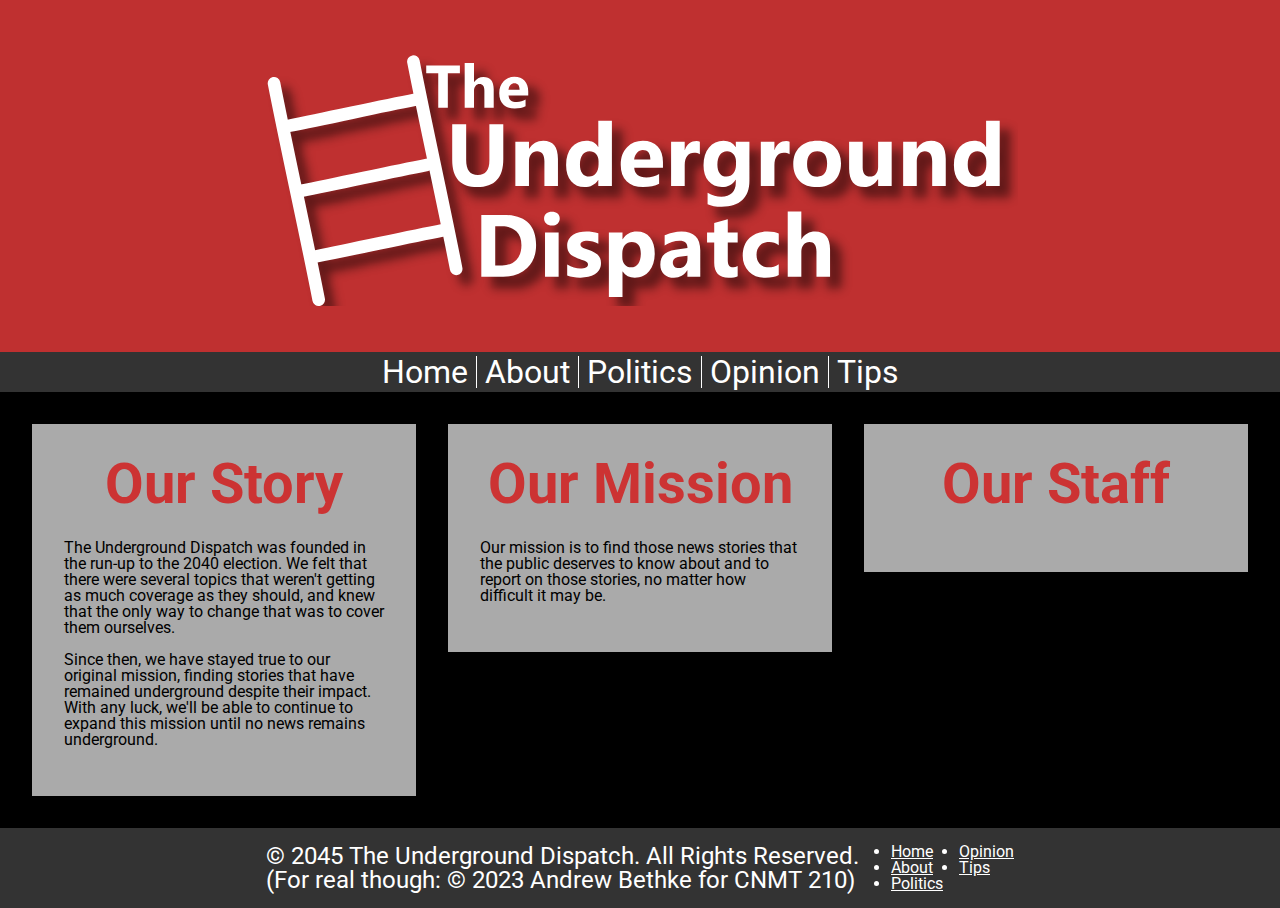
==== about.html @ 6b602154 "Added about page, tweaked heading size." ====
<!--
    Andrew Bethke
    CNMT 210
    Final Project
-->
<!DOCTYPE html>
<html lang="en">
<head>
    <meta charset="UTF-8">
    <meta name="viewport" content="width=device-width, initial-scale=1.0">
    <title>The Underground Dispatch</title>

    <link rel="stylesheet" href="./reset.css">
    <link rel="stylesheet" href="./shared.css">
    <link rel="stylesheet" href="./about.css">

    <!--Google Fonts-->
    <link rel="preconnect" href="https://fonts.googleapis.com">
    <link rel="preconnect" href="https://fonts.gstatic.com" crossorigin>
    <link href="https://fonts.googleapis.com/css2?family=Roboto:ital,wght@0,400;0,700;1,400;1,700&display=swap" rel="stylesheet">
</head>
<body>
    <header>
            <img src="./logo.svg" class="autocenter"
                alt='A illustration of a ladder, followed by the words "The Underground Dispatch"'
            >
        <nav>
            <a href="./index.html">Home</a>
            <a href="./about.html">About</a>
            <a href="./politics.html">Politics</a>
            <a href="./opinion.html">Opinion</a>
            <a href="./tips.html">Tips</a>
        </nav>
    </header>
    <main>
        <section>
            <h1>Our Story</h1>
            <p>The Underground Dispatch was founded in the run-up to the 2040 election. We felt that there were several topics that weren't getting as much coverage as they should, and knew that the only way to change that was to cover them ourselves.</p>
            <p>Since then, we have stayed true to our original mission, finding stories that have remained underground despite their impact. With any luck, we'll be able to continue to expand this mission until no news remains underground.</p>
        </section>
        <section>
            <h2>Our Mission</h2>
            <p>Our mission is to find those news stories that the public deserves to know about and to report on those stories, no matter how difficult it may be.</p>
        </section>
        <section>
            <h2>Our Staff</h2>
        </section>
    </main>
    <footer>
        <div>
            <p>© 2045 The Underground Dispatch. All Rights Reserved.</p>
            <p>(For real though: © 2023 Andrew Bethke for CNMT 210)</p>
        </div>
        <nav>
            <ul>
                <li><a href="./index.html">Home</a></li>
                <li><a href="./about.html">About</a></li>
                <li><a href="./politics.html">Politics</a></li>
                <li><a href="./opinion.html">Opinion</a></li>
                <li><a href="./tips.html">Tips</a></li>
            </ul>
        </nav>
    </footer>
</body>
</html>
---- shared.css ----
/*
    Andrew Bethke
    CNMT 210
    Final Project
*/

html, body {
    width: 100%;
    height: 100%;
    background-color: black;
    font-family: Roboto, Arial, Arial, Helvetica, sans-serif;
}

.autocenter {
    position: absolute;
    left: 50%;
    bottom: 50%;
    transform: translate(-50%, 50%);
}

header {
    width: 100%;
    height: 40%;
    background-color: #BF3030;
    display: flex;
    justify-content: center;
    margin-bottom: 2em;
}

header img
{
    height: 70%;
    width: auto;
    max-width: 80%;
}

header nav {
    width: 100%;
    background-color: #333333;
    text-align: center;
    padding: 0.25em;
    display: flex;
    flex-direction: row;
    flex-wrap: wrap;
    justify-content: center;
    position: absolute;
    bottom: -2em;
}

header nav a {
    color: white;
    text-decoration: none;
    font-size: 2em;
    display: block;
    padding: 0 0.25em;
    border-right: 0.05em solid white;
}

header nav a:last-child {
    border: none;
}

footer {
    height: 5em;
    width: 100%;
    padding: 1em;
    background-color: #333333;
    color: white;
    display: flex;
    justify-content: center;
    gap: 2em;
}

footer div p {
    font-size: 1.5em;
}

footer ul {
    height: 100%;
    display: flex;
    flex-direction: column;
    flex-wrap: wrap;
    column-gap: 1em;
}

footer a {
    color: white;
}

h1, h2 {
    text-align: center;
    font-weight: bold;
    font-size: 3.5em;
}
---- about.css ----
main {
    display: flex;
    justify-content: space-evenly;
    padding: 2em 0;
}

section {
    width: 30%;
    height: auto;
    background-color: #AAAAAA;
    padding: 2em;
    align-self: flex-start;
}

h1, h2 {
    color: #CC3333;
    margin-bottom: 0.5em;
}

section p {
    margin-bottom: 1em;
}
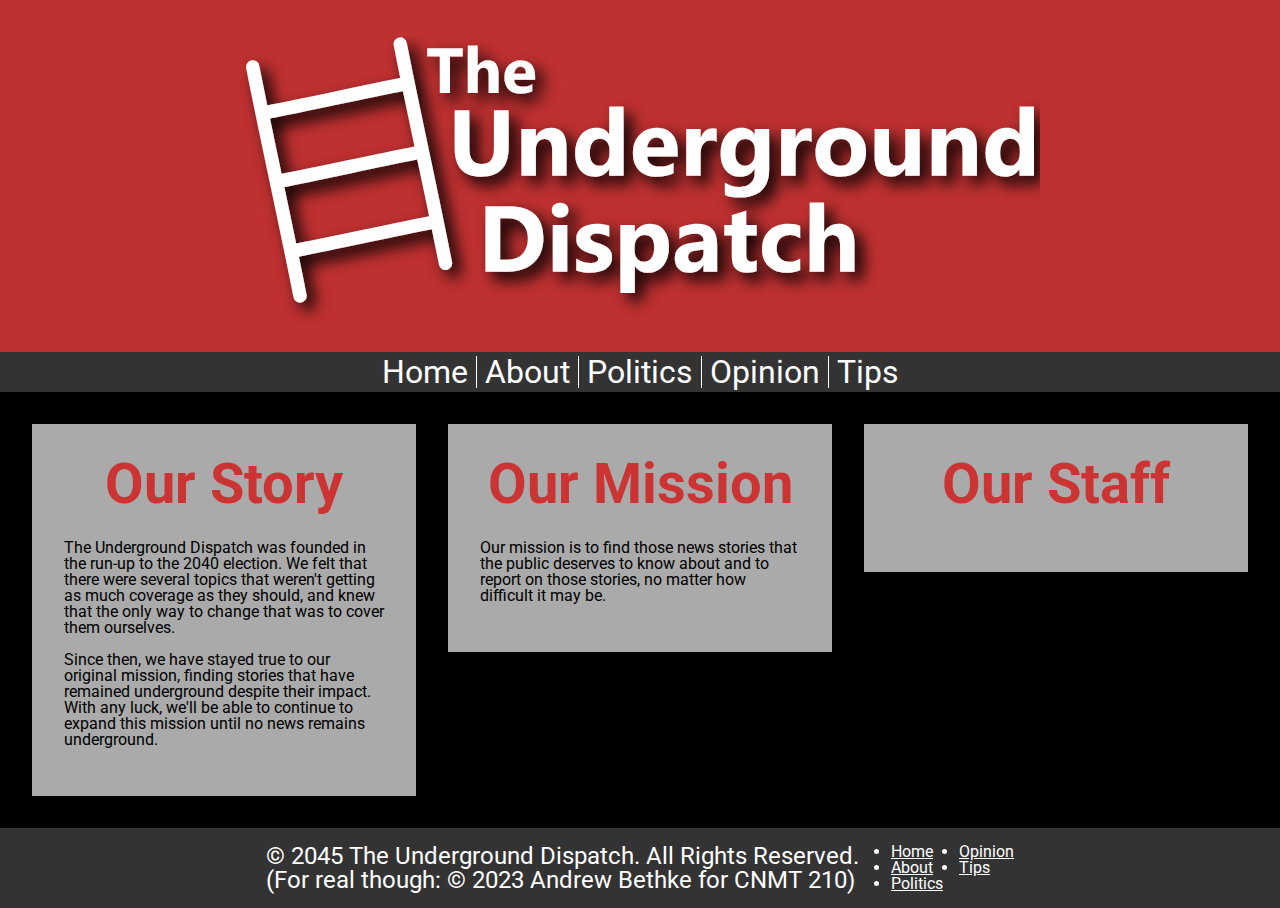
==== commit ac83cdb7: "Tweaked logo; removed unused illustrator file" ====
--- a/about.html
+++ b/about.html
@@ -5,61 +5,66 @@
 -->
 <!DOCTYPE html>
 <html lang="en">
-<head>
-    <meta charset="UTF-8">
-    <meta name="viewport" content="width=device-width, initial-scale=1.0">
-    <title>The Underground Dispatch</title>
+    <head>
+        <meta charset="UTF-8">
+        <meta name="viewport" content="width=device-width, initial-scale=1.0">
+        <title>The Underground Dispatch</title>
 
-    <link rel="stylesheet" href="./reset.css">
-    <link rel="stylesheet" href="./shared.css">
-    <link rel="stylesheet" href="./about.css">
+        <link rel="stylesheet" href="./styles/reset.css">
+        <link rel="stylesheet" href="./styles/shared.css">
+        <link rel="stylesheet" href="./styles/about.css">
 
-    <!--Google Fonts-->
-    <link rel="preconnect" href="https://fonts.googleapis.com">
-    <link rel="preconnect" href="https://fonts.gstatic.com" crossorigin>
-    <link href="https://fonts.googleapis.com/css2?family=Roboto:ital,wght@0,400;0,700;1,400;1,700&display=swap" rel="stylesheet">
-</head>
-<body>
-    <header>
-            <img src="./logo.svg" class="autocenter"
-                alt='A illustration of a ladder, followed by the words "The Underground Dispatch"'
-            >
-        <nav>
-            <a href="./index.html">Home</a>
-            <a href="./about.html">About</a>
-            <a href="./politics.html">Politics</a>
-            <a href="./opinion.html">Opinion</a>
-            <a href="./tips.html">Tips</a>
-        </nav>
-    </header>
-    <main>
-        <section>
-            <h1>Our Story</h1>
-            <p>The Underground Dispatch was founded in the run-up to the 2040 election. We felt that there were several topics that weren't getting as much coverage as they should, and knew that the only way to change that was to cover them ourselves.</p>
-            <p>Since then, we have stayed true to our original mission, finding stories that have remained underground despite their impact. With any luck, we'll be able to continue to expand this mission until no news remains underground.</p>
-        </section>
-        <section>
-            <h2>Our Mission</h2>
-            <p>Our mission is to find those news stories that the public deserves to know about and to report on those stories, no matter how difficult it may be.</p>
-        </section>
-        <section>
-            <h2>Our Staff</h2>
-        </section>
-    </main>
-    <footer>
-        <div>
-            <p>© 2045 The Underground Dispatch. All Rights Reserved.</p>
-            <p>(For real though: © 2023 Andrew Bethke for CNMT 210)</p>
-        </div>
-        <nav>
-            <ul>
-                <li><a href="./index.html">Home</a></li>
-                <li><a href="./about.html">About</a></li>
-                <li><a href="./politics.html">Politics</a></li>
-                <li><a href="./opinion.html">Opinion</a></li>
-                <li><a href="./tips.html">Tips</a></li>
-            </ul>
-        </nav>
-    </footer>
-</body>
+        <!--Google Fonts-->
+        <link rel="preconnect" href="https://fonts.googleapis.com">
+        <link rel="preconnect" href="https://fonts.gstatic.com" crossorigin>
+        <link href="https://fonts.googleapis.com/css2?family=Roboto:ital,wght@0,400;0,700;1,400;1,700&display=swap"
+            rel="stylesheet">
+    </head>
+    <body>
+        <header>
+            <img src="./logo.svg"
+                alt='A illustration of a ladder, followed by the words "The Underground Dispatch"'>
+            <nav>
+                <a href="./index.html">Home</a>
+                <a href="./about.html">About</a>
+                <a href="./politics.html">Politics</a>
+                <a href="./opinion.html">Opinion</a>
+                <a href="./tips.html">Tips</a>
+            </nav>
+        </header>
+        <main>
+            <section>
+                <h1>Our Story</h1>
+                <p>The Underground Dispatch was founded in the run-up to the 2040 election. We felt that there were
+                    several topics that weren't getting as much coverage as they should, and knew that the only way to
+                    change that was to cover them ourselves.</p>
+                <p>Since then, we have stayed true to our original mission, finding stories that have remained
+                    underground despite their impact. With any luck, we'll be able to continue to expand this mission
+                    until no news remains underground.</p>
+            </section>
+            <section>
+                <h2>Our Mission</h2>
+                <p>Our mission is to find those news stories that the public deserves to know about and to report on
+                    those stories, no matter how difficult it may be.</p>
+            </section>
+            <section>
+                <h2>Our Staff</h2>
+            </section>
+        </main>
+        <footer>
+            <div>
+                <p>© 2045 The Underground Dispatch. All Rights Reserved.</p>
+                <p>(For real though: © 2023 Andrew Bethke for CNMT 210)</p>
+            </div>
+            <nav>
+                <ul>
+                    <li><a href="./index.html">Home</a></li>
+                    <li><a href="./about.html">About</a></li>
+                    <li><a href="./politics.html">Politics</a></li>
+                    <li><a href="./opinion.html">Opinion</a></li>
+                    <li><a href="./tips.html">Tips</a></li>
+                </ul>
+            </nav>
+        </footer>
+    </body>
 </html>--- a/styles/shared.css
+++ b/styles/shared.css
@@ -0,0 +1,92 @@
+/*
+    Andrew Bethke
+    CNMT 210
+    Final Project
+*/
+
+html, body {
+    width: 100%;
+    height: 100%;
+    background-color: black;
+    font-family: Roboto, Arial, Arial, Helvetica, sans-serif;
+}
+
+header {
+    width: 100%;
+    height: 40%;
+    background-color: #BF3030;
+    display: flex;
+    justify-content: center;
+    margin-bottom: 2em;
+}
+
+header img
+{
+    height: 80%;
+    width: auto;
+    max-width: 80%;
+
+    position: absolute;
+    left: 50%;
+    bottom: 50%;
+    transform: translate(-50%, 50%);
+}
+
+header nav {
+    width: 100%;
+    background-color: #333333;
+    text-align: center;
+    padding: 0.25em;
+    display: flex;
+    flex-direction: row;
+    flex-wrap: wrap;
+    justify-content: center;
+    position: absolute;
+    bottom: -2em;
+}
+
+header nav a {
+    color: white;
+    text-decoration: none;
+    font-size: 2em;
+    display: block;
+    padding: 0 0.25em;
+    border-right: 0.05em solid white;
+}
+
+header nav a:last-child {
+    border: none;
+}
+
+footer {
+    height: 5em;
+    width: 100%;
+    padding: 1em;
+    background-color: #333333;
+    color: white;
+    display: flex;
+    justify-content: center;
+    gap: 2em;
+}
+
+footer div p {
+    font-size: 1.5em;
+}
+
+footer ul {
+    height: 100%;
+    display: flex;
+    flex-direction: column;
+    flex-wrap: wrap;
+    column-gap: 1em;
+}
+
+footer a {
+    color: white;
+}
+
+h1, h2 {
+    text-align: center;
+    font-weight: bold;
+    font-size: 3.5em;
+}--- a/styles/about.css
+++ b/styles/about.css
@@ -0,0 +1,22 @@
+main {
+    display: flex;
+    justify-content: space-evenly;
+    padding: 2em 0;
+}
+
+section {
+    width: 30%;
+    height: auto;
+    background-color: #AAAAAA;
+    padding: 2em;
+    align-self: flex-start;
+}
+
+h1, h2 {
+    color: #CC3333;
+    margin-bottom: 0.5em;
+}
+
+section p {
+    margin-bottom: 1em;
+}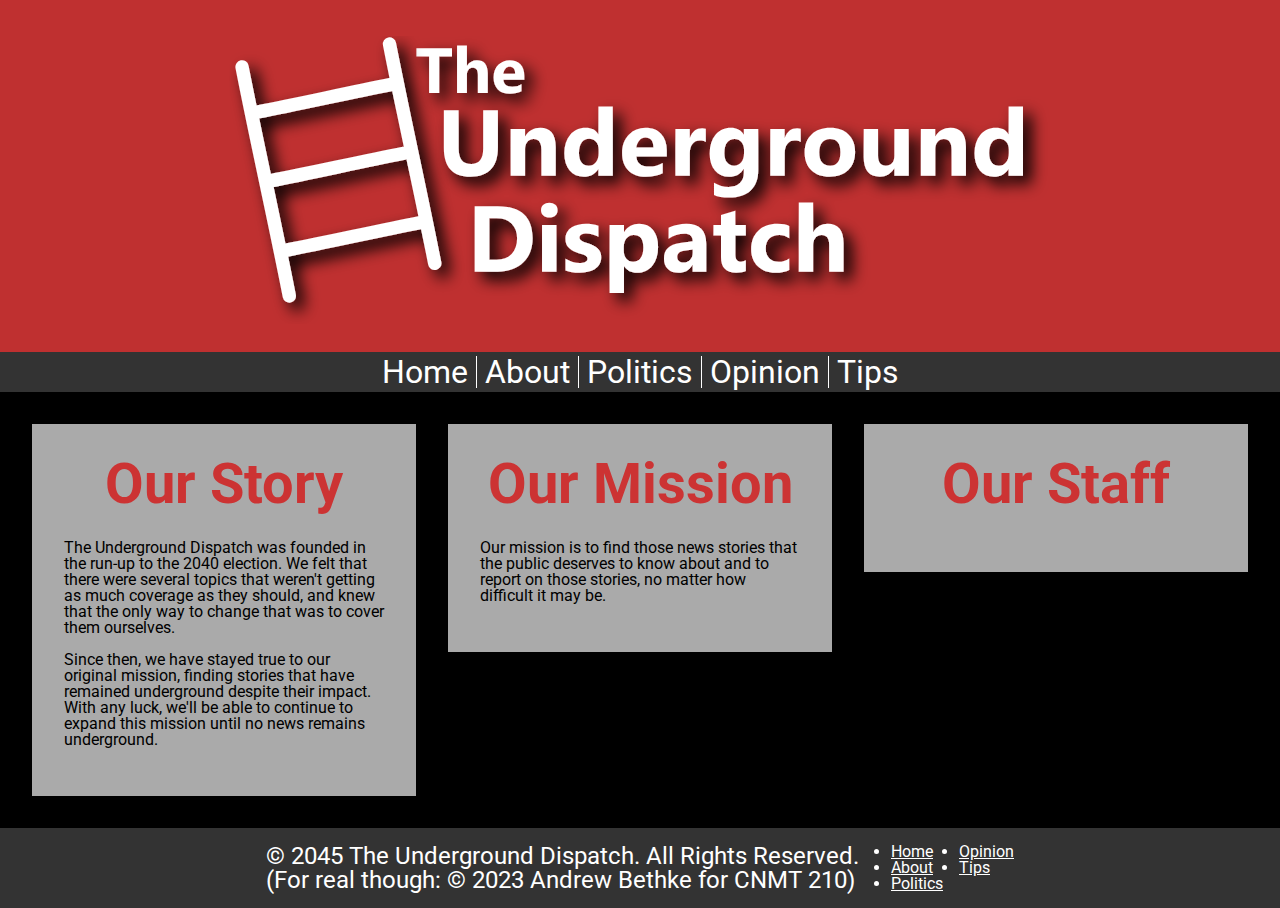
==== commit a9360ac1: "Gave id to the page header" ====
--- a/about.html
+++ b/about.html
@@ -21,7 +21,7 @@
             rel="stylesheet">
     </head>
     <body>
-        <header>
+        <header id="page-header">
             <img src="./logo.svg"
                 alt='A illustration of a ladder, followed by the words "The Underground Dispatch"'>
             <nav>
--- a/styles/shared.css
+++ b/styles/shared.css
@@ -11,7 +11,7 @@
     font-family: Roboto, Arial, Arial, Helvetica, sans-serif;
 }
 
-header {
+#page-header {
     width: 100%;
     height: 40%;
     background-color: #BF3030;
@@ -20,7 +20,7 @@
     margin-bottom: 2em;
 }
 
-header img
+#page-header img
 {
     height: 80%;
     width: auto;
@@ -32,7 +32,7 @@
     transform: translate(-50%, 50%);
 }
 
-header nav {
+#page-header nav {
     width: 100%;
     background-color: #333333;
     text-align: center;
@@ -45,7 +45,7 @@
     bottom: -2em;
 }
 
-header nav a {
+#page-header nav a {
     color: white;
     text-decoration: none;
     font-size: 2em;
@@ -54,7 +54,7 @@
     border-right: 0.05em solid white;
 }
 
-header nav a:last-child {
+#page-header nav a:last-child {
     border: none;
 }
 
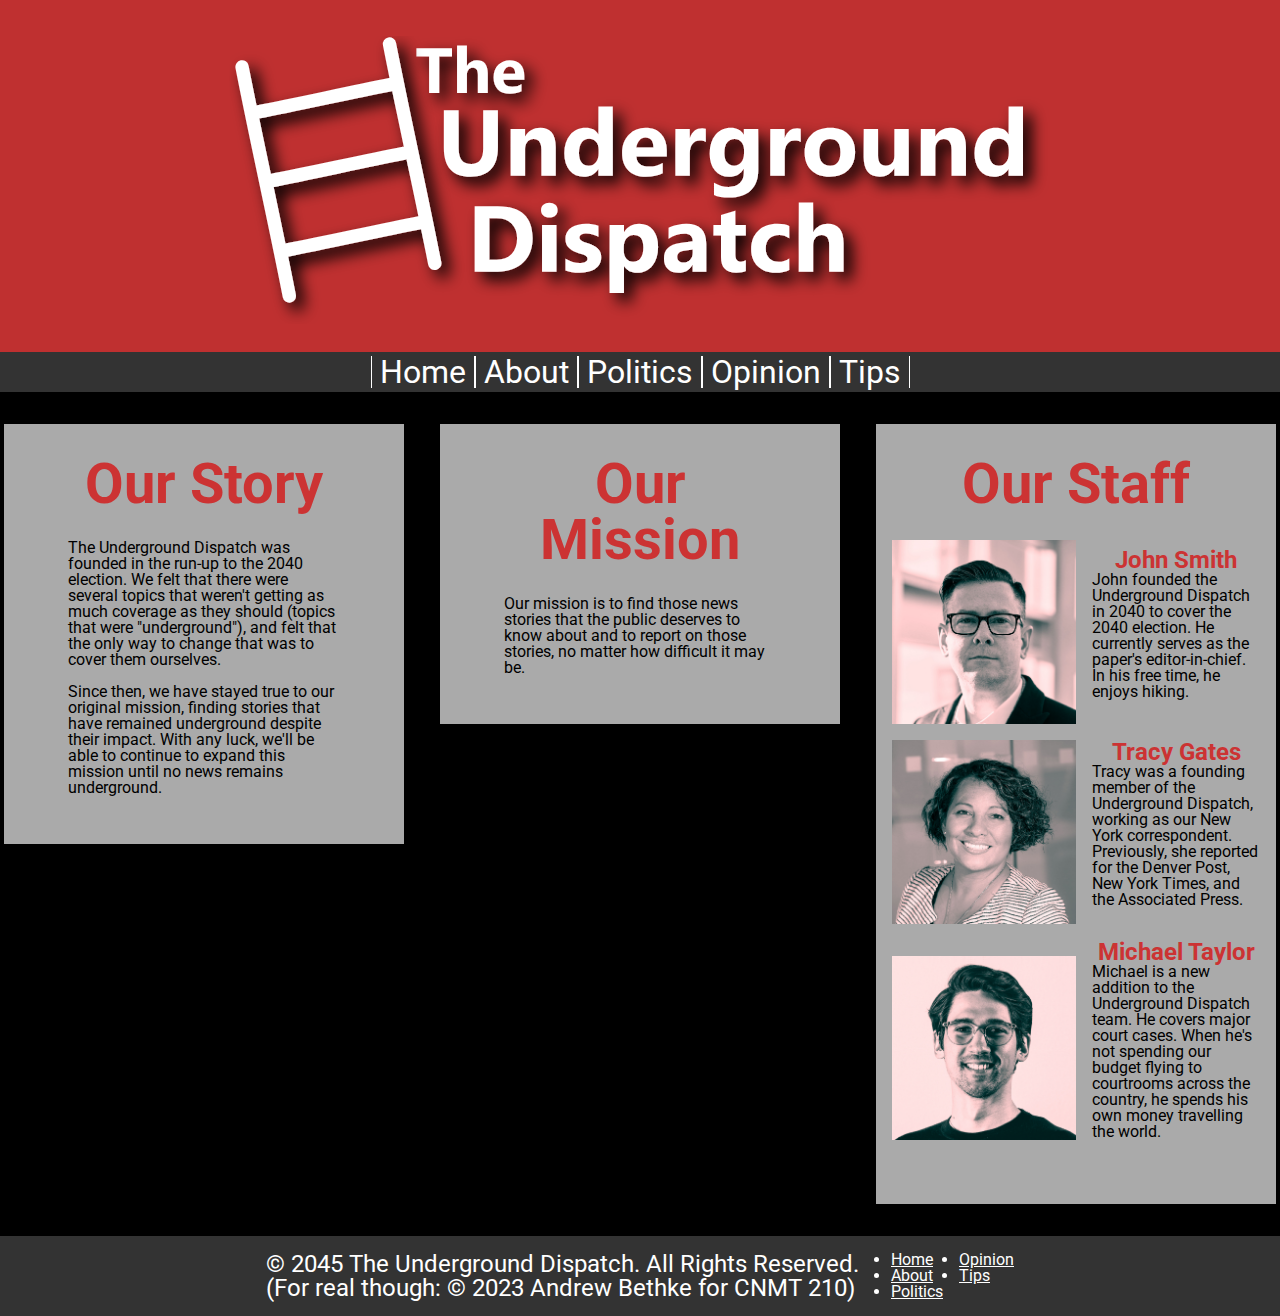
==== commit 26b507a4: "Added staff to the about page" ====
--- a/about.html
+++ b/about.html
@@ -22,8 +22,7 @@
     </head>
     <body>
         <header id="page-header">
-            <img src="./logo.svg"
-                alt='A illustration of a ladder, followed by the words "The Underground Dispatch"'>
+            <img src="./logo.svg" alt='A illustration of a ladder, followed by the words "The Underground Dispatch"'>
             <nav>
                 <a href="./index.html">Home</a>
                 <a href="./about.html">About</a>
@@ -36,8 +35,8 @@
             <section>
                 <h1>Our Story</h1>
                 <p>The Underground Dispatch was founded in the run-up to the 2040 election. We felt that there were
-                    several topics that weren't getting as much coverage as they should, and knew that the only way to
-                    change that was to cover them ourselves.</p>
+                    several topics that weren't getting as much coverage as they should (topics that were
+                    "underground"), and felt that the only way to change that was to cover them ourselves.</p>
                 <p>Since then, we have stayed true to our original mission, finding stories that have remained
                     underground despite their impact. With any luck, we'll be able to continue to expand this mission
                     until no news remains underground.</p>
@@ -47,8 +46,37 @@
                 <p>Our mission is to find those news stories that the public deserves to know about and to report on
                     those stories, no matter how difficult it may be.</p>
             </section>
-            <section>
+            <section id="staff">
                 <h2>Our Staff</h2>
+                <div class="staff-card">
+                    <img src="./images/headshot-1.jpg"
+                        alt="A headshot of John Smith.">
+                    <div>
+                        <h3>John Smith</h3>
+                        <p>John founded the Underground Dispatch in 2040 to cover the 2040 election. He currently serves
+                            as the paper's editor-in-chief. In his free time, he enjoys hiking.</p>
+                    </div>
+                </div>
+                <div class="staff-card">
+                    <img src="./images/headshot-2.jpg"
+                        alt="A headshot of Tracy Gates.">
+                        <div>
+                            <h3>Tracy Gates</h3>
+                            <p>Tracy was a founding member of the Underground Dispatch, working as our New York
+                                correspondent. Previously, she reported for the Denver Post, New York Times, and the
+                                Associated Press.</p>
+                        </div>
+                </div>
+                <div class="staff-card">
+                    <img src="./images/headshot-3.jpg"
+                        alt="A headshot of Michael Taylor.">
+                        <div>
+                            <h3>Michael Taylor</h3>
+                            <p>Michael is a new addition to the Underground Dispatch team. He covers major court cases.
+                                When he's not spending our budget flying to courtrooms across the country, he spends
+                                his own money travelling the world.</p>
+                        </div>
+                </div>
             </section>
         </main>
         <footer>
--- a/styles/shared.css
+++ b/styles/shared.css
@@ -51,11 +51,8 @@
     font-size: 2em;
     display: block;
     padding: 0 0.25em;
-    border-right: 0.05em solid white;
-}
-
-#page-header nav a:last-child {
-    border: none;
+    border: solid white;
+    border-width: 0 0.025em;
 }
 
 footer {
--- a/styles/about.css
+++ b/styles/about.css
@@ -2,13 +2,16 @@
     display: flex;
     justify-content: space-evenly;
     padding: 2em 0;
+    flex-wrap: wrap;
+    gap: 2em;
 }
 
 section {
+    min-width: 25em;
     width: 30%;
     height: auto;
     background-color: #AAAAAA;
-    padding: 2em;
+    padding: 2em 4em;
     align-self: flex-start;
 }
 
@@ -19,4 +22,34 @@
 
 section p {
     margin-bottom: 1em;
+}
+
+#staff {
+    padding: 2em 1em;
+}
+
+.staff-card {
+    width: 100%;
+    height: auto;
+    overflow: auto;
+    margin-bottom: 1em;
+    display: flex;
+    gap: 1em;
+    align-items: center;
+}
+
+.staff-card img {
+    width: 50%;
+    float: left;
+}
+
+.staff-card div {
+    height: auto;
+}
+
+.staff-card div h3 {
+    color: #CC3333;
+    font-size: 1.5em;
+    font-weight: bold;
+    text-align: center;
 }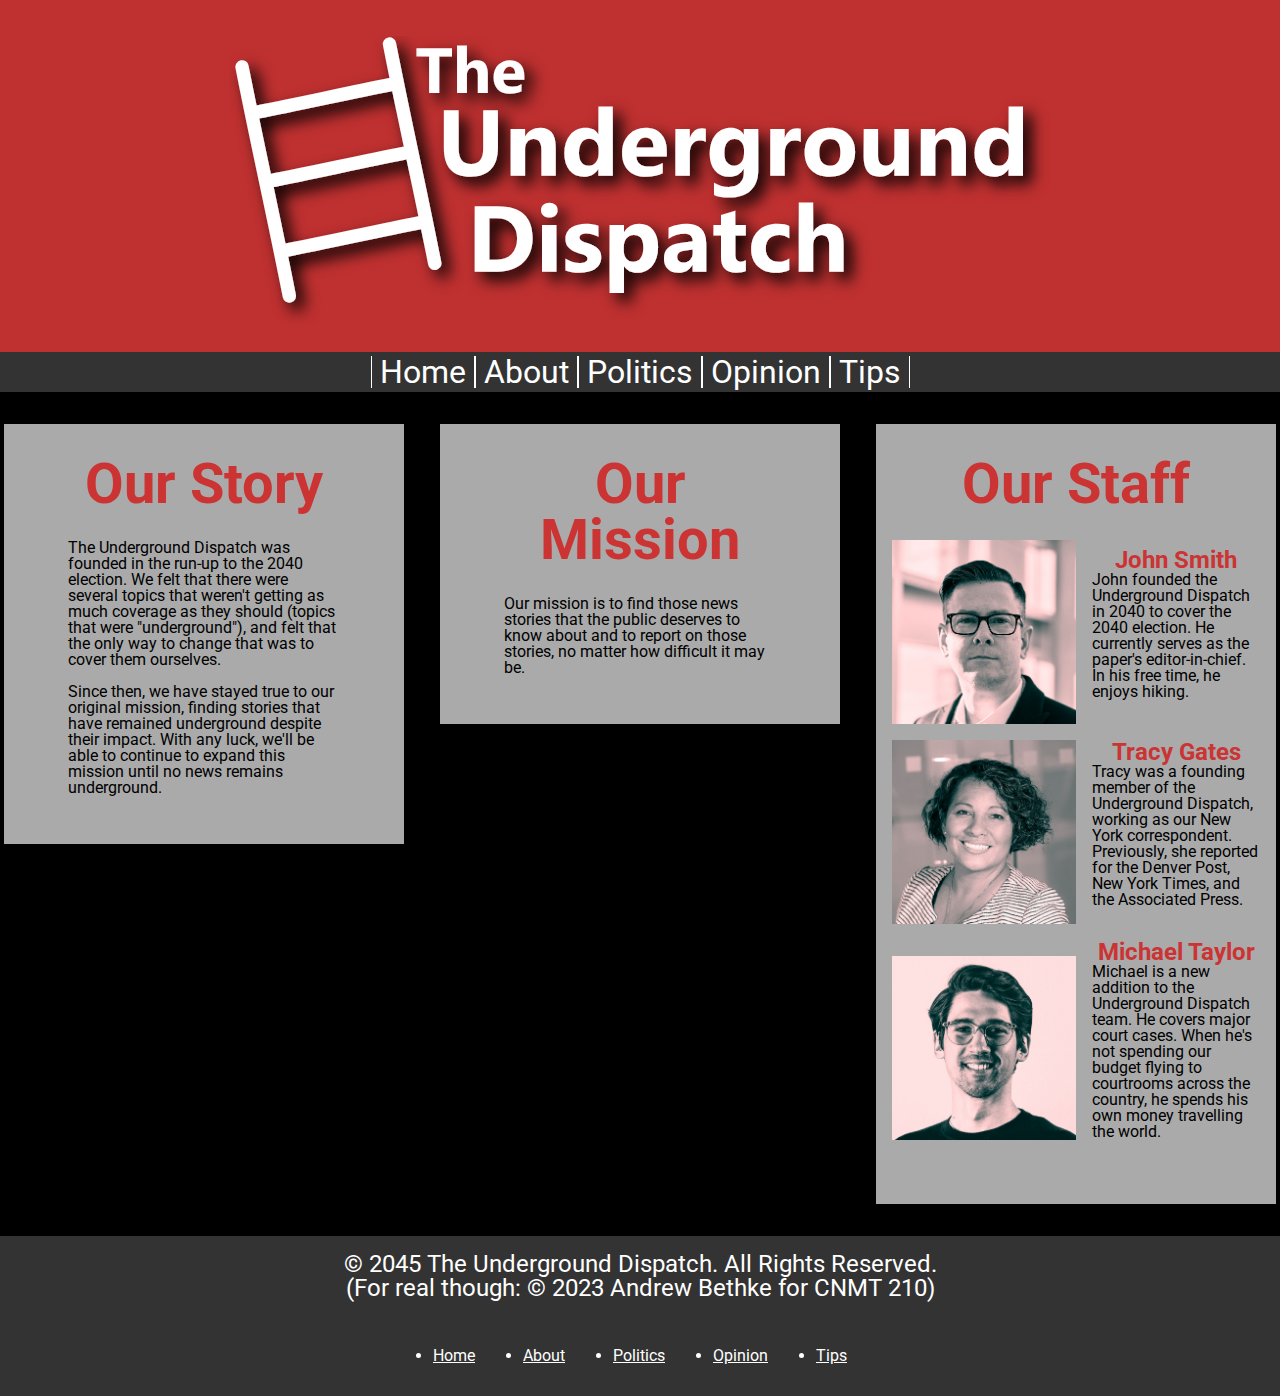
==== commit 764cefc8: "Retitled pages that aren't the homepage" ====
--- a/about.html
+++ b/about.html
@@ -8,7 +8,7 @@
     <head>
         <meta charset="UTF-8">
         <meta name="viewport" content="width=device-width, initial-scale=1.0">
-        <title>The Underground Dispatch</title>
+        <title>About Us | The Underground Dispatch</title>
 
         <link rel="stylesheet" href="./styles/reset.css">
         <link rel="stylesheet" href="./styles/shared.css">
--- a/styles/shared.css
+++ b/styles/shared.css
@@ -86,4 +86,20 @@
     text-align: center;
     font-weight: bold;
     font-size: 3.5em;
+}
+
+@media screen and (max-width: 1280px) {
+    footer {
+        height: 10em;
+        flex-wrap: wrap;
+        text-align: center;
+    }
+    footer nav ul {
+        flex-direction: row;
+        gap: 3em;
+    }
+
+    footer div {
+        width: 100%;
+    }
 }